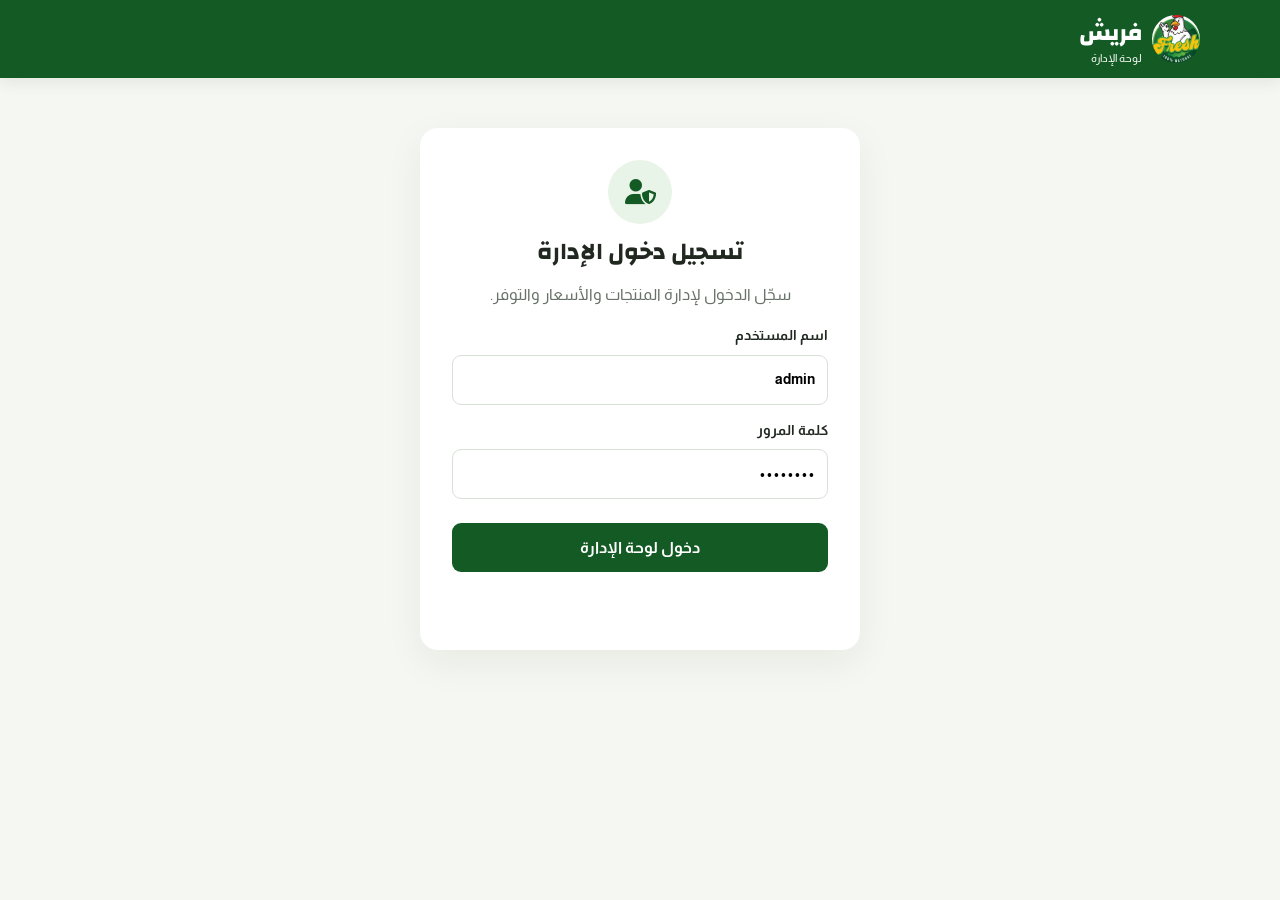
==== admin.html @ b143586b "Add files via upload" ====
<!DOCTYPE html>
<html lang="ar" dir="rtl">

<head>
  <meta charset="UTF-8">
  <meta name="viewport" content="width=device-width, initial-scale=1">
  <title>إدارة فريش</title>
  <link rel="preconnect" href="https://fonts.googleapis.com">
  <link
    href="https://fonts.googleapis.com/css2?family=Almarai:wght@400;700;800&family=Changa:wght@500;700;800&display=swap"
    rel="stylesheet">
  <link rel="stylesheet" href="https://cdnjs.cloudflare.com/ajax/libs/font-awesome/6.5.1/css/all.min.css">
  <link rel="stylesheet" href="css/admin.css">
</head>

<body>
  <header class="topbar">
    <a class="brand" href="index.html"><img src="images/logo.jpg" alt="فريش"><span>فريش <small>لوحة
          الإدارة</small></span></a>
    <button id="logoutButton" class="button button-light hidden"><i class="fa-solid fa-right-from-bracket"></i> تسجيل
      الخروج</button>
  </header>

  <main class="page">
    <section class="login-card" id="loginSection">
      <div class="round-icon"><i class="fa-solid fa-user-shield"></i></div>
      <h1>تسجيل دخول الإدارة</h1>
      <p>سجّل الدخول لإدارة المنتجات والأسعار والتوفر.</p>
      <form id="loginForm">
        <label>اسم المستخدم<input name="username" value="admin" required autocomplete="username"></label>
        <label>كلمة المرور<input name="password" type="password" value="fresh123" required
            autocomplete="current-password"></label>
        <button class="button button-green" type="submit">دخول لوحة الإدارة</button>
        <p class="message" id="loginMessage"></p>
      </form>

    </section>

    <section id="dashboardSection" class="hidden">
      <div class="page-heading">
        <div>
          <h1>إدارة المنتجات</h1>
          <p>أضف المنتجات وعدّلها أو احذفها. التغييرات تظهر على الموقع مباشرة.</p>
        </div>
        <button id="newProductButton" class="button button-yellow"><i class="fa-solid fa-plus"></i> منتج جديد</button>
      </div>
      <div class="stats">
        <article><span>إجمالي المنتجات</span><strong id="totalProducts">0</strong></article>
        <article><span>متاح للبيع</span><strong id="availableProducts">0</strong></article>
        <article><span>غير متاح</span><strong id="unavailableProducts">0</strong></article>
      </div>

      <section class="editor hidden" id="editorSection">
        <div class="editor-heading">
          <h2 id="editorTitle">إضافة منتج</h2><button id="cancelEditButton" class="icon-button" aria-label="إغلاق"><i
              class="fa-solid fa-xmark"></i></button>
        </div>
        <form id="productForm">
          <input type="hidden" name="id">
          <div class="form-grid">
            <label>اسم المنتج<input name="name" required maxlength="150" placeholder="مثال: صدور فراخ"></label>
            <label>الوزن أو الحجم<input name="weight" required maxlength="100" placeholder="مثال: 1 كيلو"></label>
            <label>السعر بالجنيه<input name="price" type="number" min="0" step="0.01" required
                placeholder="150"></label>
            <label>صورة المنتج
              <input name="image_file" type="file" accept="image/*">
            </label>

            <div id="imagePreviewContainer" hidden>
              <img id="imagePreview" alt="معاينة صورة المنتج" style="max-width: 180px; border-radius: 10px;">
            </div>
          </div>
          <label class="check-label"><input name="available" type="checkbox" checked> المنتج متاح للبيع</label>
          <div class="form-actions"><button class="button button-green" type="submit">حفظ المنتج</button><button
              class="button button-light" type="button" id="cancelEditButton2">إلغاء</button></div>
          <p class="message" id="formMessage"></p>
        </form>
      </section>

      <section class="products-panel">
        <div class="panel-heading">
          <h2>المنتجات الحالية</h2><button class="button button-light" id="refreshButton"><i
              class="fa-solid fa-rotate"></i> تحديث</button>
        </div>
        <div id="productsList" class="products-list"></div>
      </section>
    </section>
    <p class="global-message" id="globalMessage" role="status"></p>
  </main>
  <script src="js/config.js"></script>
  <script src="js/admin.js"></script>
</body>

</html>
---- css/admin.css ----
* {
    box-sizing: border-box
}

body {
    margin: 0;
    background: #f5f7f2;
    color: #202820;
    font-family: "Almarai", sans-serif;
    line-height: 1.7
}

.topbar {
    height: 78px;
    background: #145a24;
    color: #fff;
    display: flex;
    align-items: center;
    justify-content: space-between;
    padding: 0 max(20px, calc((100% - 1120px)/2));
    box-shadow: 0 3px 15px #163c2018
}

.brand {
    display: flex;
    align-items: center;
    gap: 10px;
    color: #fff;
    text-decoration: none;
    font-family: "Changa", sans-serif;
    font-weight: 800;
    font-size: 23px
}

.brand img {
    width: 48px;
    height: 48px;
    object-fit: cover;
    border-radius: 50%
}

.brand small {
    display: block;
    font-family: "Almarai", sans-serif;
    font-size: 11px;
    font-weight: 400;
    line-height: 1
}

.page {
    max-width: 1120px;
    margin: 35px auto;
    padding: 0 20px
}

.hidden {
    display: none !important
}

.login-card {
    max-width: 440px;
    margin: 50px auto;
    background: #fff;
    padding: 32px;
    border-radius: 18px;
    box-shadow: 0 12px 38px #153a1710
}

.login-card h1 {
    text-align: center;
    font-family: "Changa", sans-serif;
    margin: 8px 0
}

.login-card>p {
    text-align: center;
    color: #687268;
    margin-top: 0
}

.round-icon {
    width: 64px;
    height: 64px;
    border-radius: 50%;
    background: #e9f4e8;
    color: #145a24;
    display: grid;
    place-items: center;
    margin: auto;
    font-size: 25px
}

label {
    display: block;
    font-size: 14px;
    font-weight: 700;
    margin: 14px 0
}

input:not([type=checkbox]) {
    display: block;
    width: 100%;
    border: 1px solid #d9e0d7;
    border-radius: 9px;
    padding: 12px;
    margin-top: 7px;
    font: inherit;
    outline: none;
    background: #fff
}

input:focus {
    border-color: #26813a;
    box-shadow: 0 0 0 3px #26813a18
}

.button {
    border: 0;
    border-radius: 9px;
    padding: 11px 16px;
    font: inherit;
    font-weight: 700;
    cursor: pointer;
    display: inline-flex;
    align-items: center;
    justify-content: center;
    gap: 8px
}

.button-green {
    background: #145a24;
    color: #fff
}

.button-green:hover {
    background: #0d451a
}

.button-yellow {
    background: #ffc928;
    color: #243020
}

.button-light {
    background: #edf1eb;
    color: #2d3a2d
}

.login-card .button {
    width: 100%;
    margin-top: 10px
}

.hint {
    display: block;
    text-align: center;
    color: #718071;
    margin-top: 16px
}

.message {
    font-size: 13px;
    color: #b42318;
    min-height: 20px
}

.page-heading,
.panel-heading,
.editor-heading {
    display: flex;
    align-items: center;
    justify-content: space-between;
    gap: 16px
}

.page-heading h1 {
    font-family: "Changa", sans-serif;
    margin: 0;
    font-size: 30px
}

.page-heading p {
    margin: 4px 0;
    color: #657165
}

.stats {
    display: grid;
    grid-template-columns: repeat(3, 1fr);
    gap: 16px;
    margin: 24px 0
}

.stats article {
    background: #fff;
    padding: 20px;
    border-radius: 14px;
    border: 1px solid #e7ece4
}

.stats span {
    display: block;
    color: #6c776b;
    font-size: 14px
}

.stats strong {
    display: block;
    font-size: 30px;
    color: #145a24
}

.editor,
.products-panel {
    background: #fff;
    padding: 22px;
    border-radius: 15px;
    border: 1px solid #e7ece4;
    margin: 22px 0
}

.editor h2,
.products-panel h2 {
    font-family: "Changa", sans-serif;
    margin: 0
}

.editor-heading {
    margin-bottom: 12px
}

.icon-button {
    border: 0;
    background: #f1f3ef;
    width: 36px;
    height: 36px;
    border-radius: 50%;
    cursor: pointer
}

.form-grid {
    display: grid;
    grid-template-columns: repeat(2, minmax(0, 1fr));
    gap: 0 18px
}

.check-label {
    display: flex;
    align-items: center;
    gap: 9px
}

.check-label input {
    width: 18px;
    height: 18px;
    accent-color: #145a24
}

.form-actions {
    display: flex;
    gap: 10px;
    margin-top: 12px
}

.panel-heading {
    margin-bottom: 12px
}

.products-list {
    display: grid;
    gap: 10px
}

.product-row {
    display: grid;
    grid-template-columns: 62px minmax(0, 1fr) auto;
    align-items: center;
    gap: 14px;
    padding: 12px;
    border: 1px solid #edf0eb;
    border-radius: 12px
}

.product-row img,
.product-placeholder {
    width: 62px;
    height: 62px;
    object-fit: cover;
    border-radius: 10px;
    background: #f0f4ed
}

.product-placeholder {
    display: grid;
    place-items: center;
    color: #145a24;
    font-size: 22px
}

.product-info h3 {
    margin: 0;
    font-size: 16px
}

.product-info p {
    margin: 3px 0;
    color: #687368;
    font-size: 13px
}

.product-price {
    font-weight: 800;
    color: #145a24
}

.status {
    display: inline-block;
    font-size: 11px;
    border-radius: 20px;
    padding: 2px 8px;
    margin-right: 7px
}

.status.on {
    background: #e4f5e6;
    color: #17652a
}

.status.off {
    background: #fff0e8;
    color: #a4471d
}

.row-actions {
    display: flex;
    gap: 7px
}

.row-actions button {
    border: 0;
    border-radius: 8px;
    padding: 8px 10px;
    cursor: pointer;
    font: inherit;
    font-size: 13px
}

.edit-button {
    background: #edf3e9;
    color: #145a24
}

.delete-button {
    background: #fff0ed;
    color: #a12c20
}

.empty {
    padding: 30px;
    text-align: center;
    color: #6b7569
}

.global-message {
    text-align: center;
    color: #145a24;
    font-weight: 700
}

@media(max-width:650px) {
    .topbar {
        padding: 0 16px
    }

    .page {
        margin: 22px auto;
        padding: 0 14px
    }

    .page-heading {
        align-items: flex-start;
        flex-direction: column
    }

    .stats {
        gap: 8px
    }

    .stats article {
        padding: 12px
    }

    .stats strong {
        font-size: 24px
    }

    .form-grid {
        grid-template-columns: 1fr
    }

    .editor,
    .products-panel {
        padding: 15px
    }

    .product-row {
        grid-template-columns: 48px minmax(0, 1fr);
        gap: 10px
    }

    .product-row img,
    .product-placeholder {
        width: 48px;
        height: 48px
    }

    .row-actions {
        grid-column: 1/-1;
        justify-content: flex-end
    }

    .product-row .product-info h3 {
        font-size: 14px
    }
}
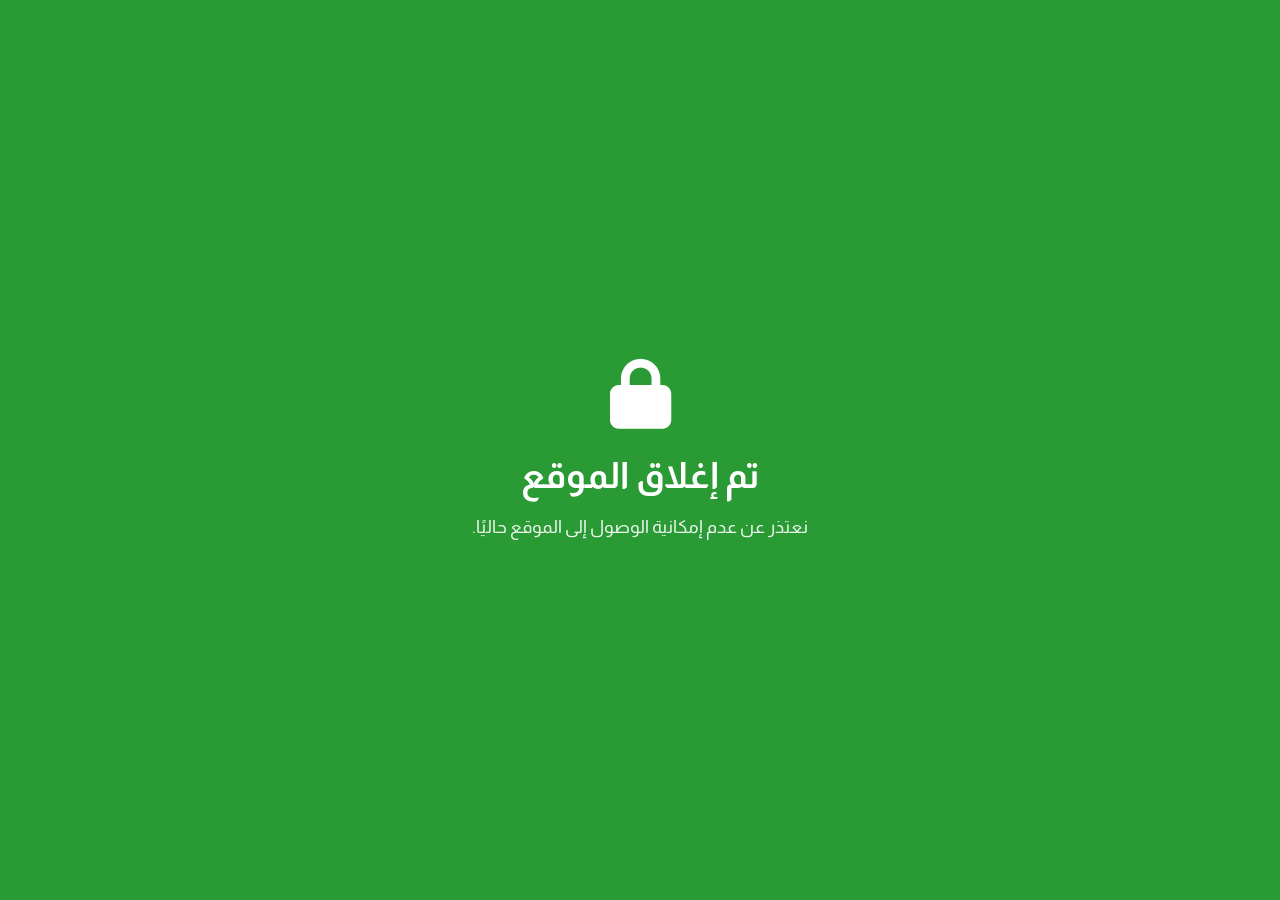
==== commit 333cef89: "Revise admin.html for site closure message" ====
--- a/admin.html
+++ b/admin.html
@@ -1,4 +1,4 @@
-<!DOCTYPE html>
+<!-- <!DOCTYPE html>
 <html lang="ar" dir="rtl">
 
 <head>
@@ -91,4 +91,83 @@
   <script src="js/admin.js"></script>
 </body>
 
-</html>+</html> -->
+
+
+
+<!DOCTYPE html>
+<html lang="ar" dir="rtl">
+<head>
+    <meta charset="UTF-8">
+    <meta name="viewport" content="width=device-width, initial-scale=1.0">
+    <link href="https://fonts.googleapis.com/css2?family=Almarai:wght@400;700;800&family=Changa:wght@500;700;800&display=swap" rel="stylesheet">
+  <title>تم إغلاق الموقع</title>
+
+    <!-- Font Awesome -->
+    <link
+        rel="stylesheet"
+        href="https://cdnjs.cloudflare.com/ajax/libs/font-awesome/6.7.2/css/all.min.css"
+    >
+
+    <style>
+        * {
+            margin: 0;
+            padding: 0;
+            box-sizing: border-box;
+        }
+
+        body {
+            font-family: Almarai, sans-serif;
+            background-color: #2a9a35;
+            color: white;
+            min-height: 100vh;
+            display: flex;
+            justify-content: center;
+            align-items: center;
+            text-align: center;
+        }
+
+        .container {
+            padding: 40px 20px;
+        }
+
+        .icon {
+            font-size: 70px;
+            margin-bottom: 20px;
+        }
+
+        h1 {
+            font-size: 36px;
+            margin-bottom: 15px;
+        }
+
+        p {
+            font-size: 18px;
+            line-height: 1.8;
+            opacity: 0.9;
+        }
+
+        @media (max-width: 600px) {
+            h1 {
+                font-size: 28px;
+            }
+
+            p {
+                font-size: 16px;
+            }
+        }
+    </style>
+</head>
+<body>
+
+    <div class="container">
+        <div class="icon">
+            <i class="fa-solid fa-lock"></i>
+        </div>
+
+        <h1>تم إغلاق الموقع</h1>
+        <p>نعتذر عن عدم إمكانية الوصول إلى الموقع حاليًا.</p>
+    </div>
+
+</body>
+</html>
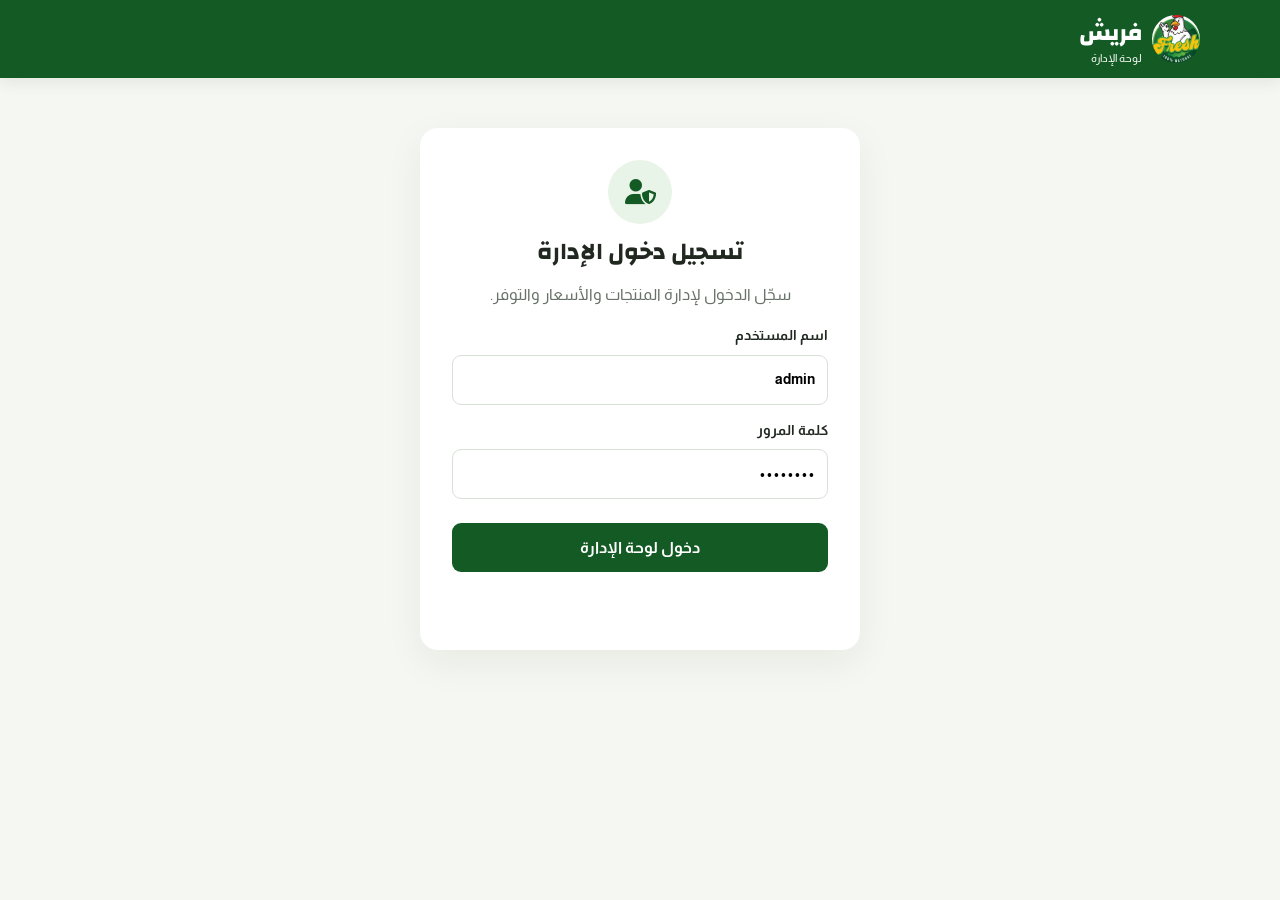
==== commit 1cadaf5b: "Remove commented HTML and clean up structure" ====
--- a/admin.html
+++ b/admin.html
@@ -1,4 +1,4 @@
-<!-- <!DOCTYPE html>
+<!DOCTYPE html>
 <html lang="ar" dir="rtl">
 
 <head>
@@ -91,83 +91,4 @@
   <script src="js/admin.js"></script>
 </body>
 
-</html> -->
-
-
-
-<!DOCTYPE html>
-<html lang="ar" dir="rtl">
-<head>
-    <meta charset="UTF-8">
-    <meta name="viewport" content="width=device-width, initial-scale=1.0">
-    <link href="https://fonts.googleapis.com/css2?family=Almarai:wght@400;700;800&family=Changa:wght@500;700;800&display=swap" rel="stylesheet">
-  <title>تم إغلاق الموقع</title>
-
-    <!-- Font Awesome -->
-    <link
-        rel="stylesheet"
-        href="https://cdnjs.cloudflare.com/ajax/libs/font-awesome/6.7.2/css/all.min.css"
-    >
-
-    <style>
-        * {
-            margin: 0;
-            padding: 0;
-            box-sizing: border-box;
-        }
-
-        body {
-            font-family: Almarai, sans-serif;
-            background-color: #2a9a35;
-            color: white;
-            min-height: 100vh;
-            display: flex;
-            justify-content: center;
-            align-items: center;
-            text-align: center;
-        }
-
-        .container {
-            padding: 40px 20px;
-        }
-
-        .icon {
-            font-size: 70px;
-            margin-bottom: 20px;
-        }
-
-        h1 {
-            font-size: 36px;
-            margin-bottom: 15px;
-        }
-
-        p {
-            font-size: 18px;
-            line-height: 1.8;
-            opacity: 0.9;
-        }
-
-        @media (max-width: 600px) {
-            h1 {
-                font-size: 28px;
-            }
-
-            p {
-                font-size: 16px;
-            }
-        }
-    </style>
-</head>
-<body>
-
-    <div class="container">
-        <div class="icon">
-            <i class="fa-solid fa-lock"></i>
-        </div>
-
-        <h1>تم إغلاق الموقع</h1>
-        <p>نعتذر عن عدم إمكانية الوصول إلى الموقع حاليًا.</p>
-    </div>
-
-</body>
 </html>
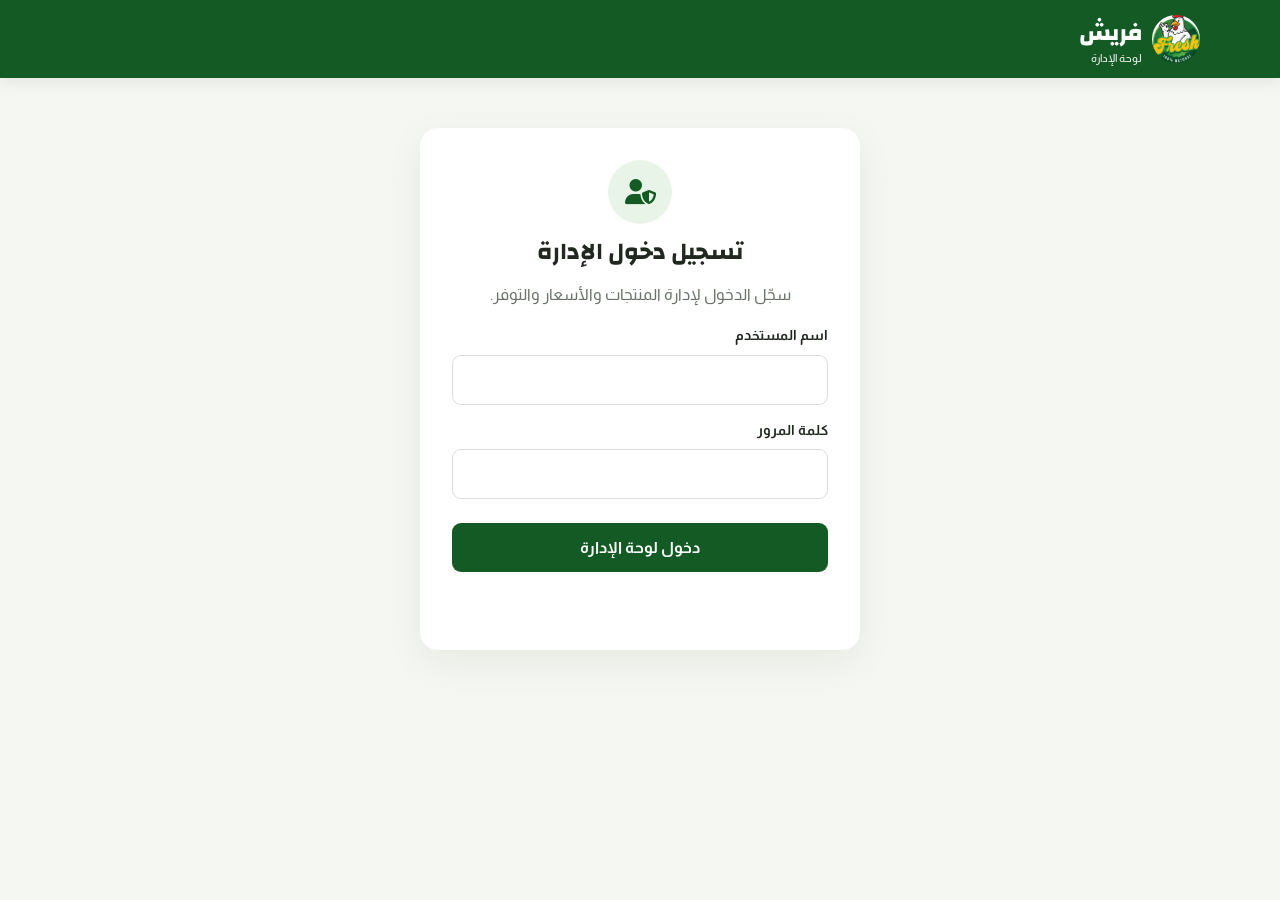
==== commit 32c95511: "Add files via upload" ====
--- a/admin.html
+++ b/admin.html
@@ -27,9 +27,8 @@
       <h1>تسجيل دخول الإدارة</h1>
       <p>سجّل الدخول لإدارة المنتجات والأسعار والتوفر.</p>
       <form id="loginForm">
-        <label>اسم المستخدم<input name="username" value="admin" required autocomplete="username"></label>
-        <label>كلمة المرور<input name="password" type="password" value="fresh123" required
-            autocomplete="current-password"></label>
+        <label>اسم المستخدم<input name="username" required autocomplete="username"></label>
+        <label>كلمة المرور<input name="password" type="password" required autocomplete="current-password"></label>
         <button class="button button-green" type="submit">دخول لوحة الإدارة</button>
         <p class="message" id="loginMessage"></p>
       </form>
@@ -50,6 +49,24 @@
         <article><span>غير متاح</span><strong id="unavailableProducts">0</strong></article>
       </div>
 
+      <section class="editor account-editor">
+        <div class="editor-heading">
+          <h2>إعدادات حساب الإدارة</h2>
+        </div>
+        <form id="accountForm">
+          <div class="form-grid">
+            <label>اسم المستخدم الجديد<input name="username" minlength="3" maxlength="50"
+                autocomplete="username" placeholder="اتركه فارغًا دون تغيير"></label>
+            <label>كلمة المرور الحالية<input name="current_password" type="password" required
+                autocomplete="current-password"></label>
+            <label>كلمة المرور الجديدة<input name="new_password" type="password" minlength="8" maxlength="128"
+                autocomplete="new-password" placeholder="اتركها فارغة دون تغيير"></label>
+          </div>
+          <div class="form-actions"><button class="button button-green" type="submit">حفظ بيانات الحساب</button></div>
+          <p class="message" id="accountMessage" role="status"></p>
+        </form>
+      </section>
+
       <section class="editor hidden" id="editorSection">
         <div class="editor-heading">
           <h2 id="editorTitle">إضافة منتج</h2><button id="cancelEditButton" class="icon-button" aria-label="إغلاق"><i
@@ -65,12 +82,19 @@
             <label>صورة المنتج
               <input name="image_file" type="file" accept="image/*">
             </label>
+            <label>متاح من تاريخ
+              <input name="available_from" type="date">
+            </label>
+            <label>متاح حتى تاريخ
+              <input name="available_until" type="date">
+            </label>
 
             <div id="imagePreviewContainer" hidden>
               <img id="imagePreview" alt="معاينة صورة المنتج" style="max-width: 180px; border-radius: 10px;">
             </div>
           </div>
           <label class="check-label"><input name="available" type="checkbox" checked> المنتج متاح للبيع</label>
+          <label class="check-label"><input name="is_preorder" type="checkbox"> يقبل الطلب المسبق</label>
           <div class="form-actions"><button class="button button-green" type="submit">حفظ المنتج</button><button
               class="button button-light" type="button" id="cancelEditButton2">إلغاء</button></div>
           <p class="message" id="formMessage"></p>
@@ -91,4 +115,4 @@
   <script src="js/admin.js"></script>
 </body>
 
-</html>
+</html>
--- a/css/admin.css
+++ b/css/admin.css
@@ -313,6 +313,13 @@
     color: #145a24
 }
 
+.product-dates {
+    display: block;
+    margin-top: 5px;
+    color: #526452;
+    font-size: 12px
+}
+
 .status {
     display: inline-block;
     font-size: 11px;
